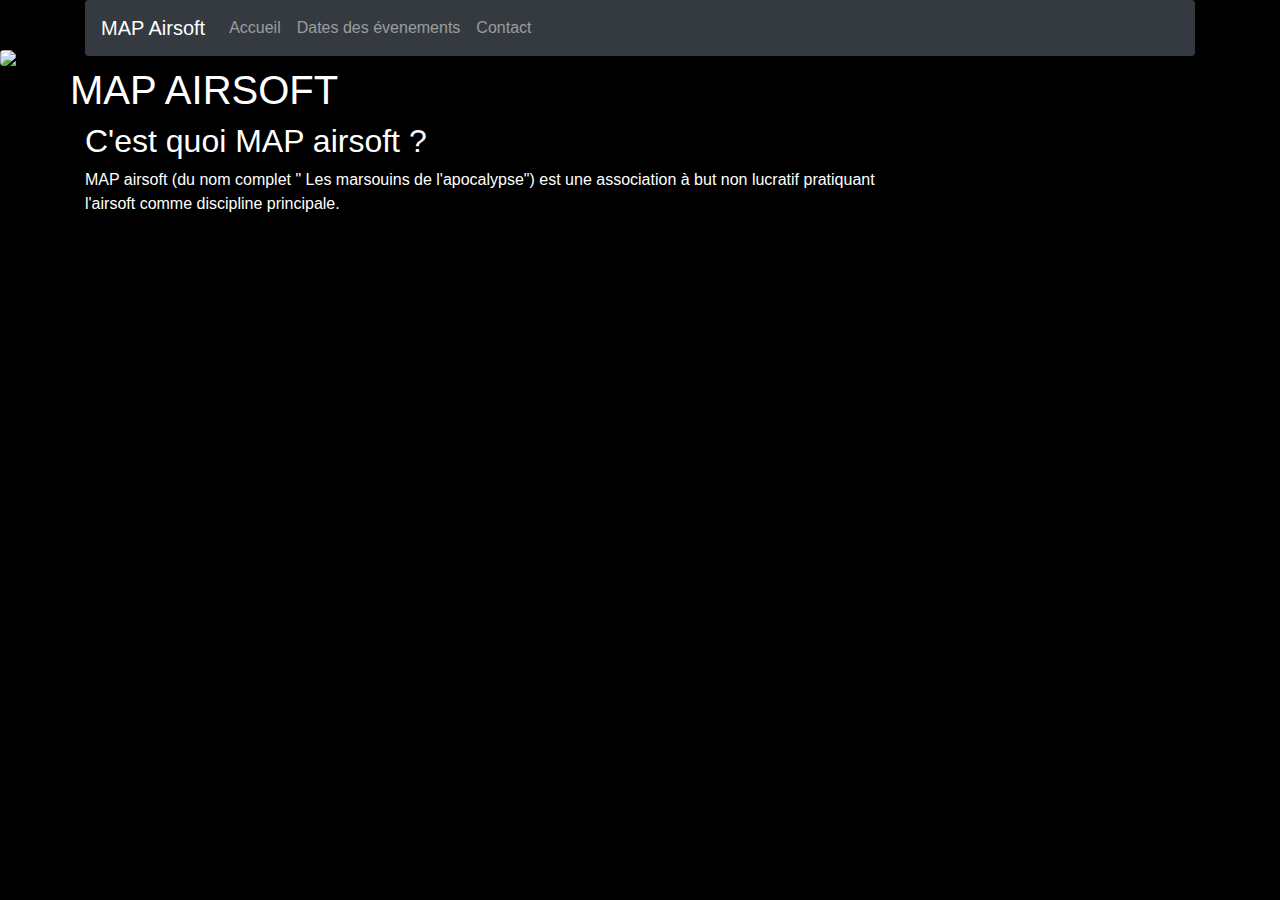
==== index.html @ 959b0807 "intégration menu et carousel" ====
<!doctype html>
<html lang="en">

<head>
    <title>Title</title>
    <!-- Required meta tags -->
    <meta charset="utf-8">
    <meta name="viewport" content="width=device-width, initial-scale=1, shrink-to-fit=no">

    <!-- Bootstrap CSS -->
    <link href="bootstrap-4.4.1-dist/bootstrap-4.4.1-dist/css/bootstrap.min.css" rel="stylesheet">
    <!-- mon CSS -->
    <link rel="stylesheet" href="style.css">
</head>

<body>

    <header class="container fixed-top">

        <!--Menu de navigation - début -->

        <nav class="navbar navbar-expand-md navbar-dark bg-dark rounded">
            <a class="navbar-brand" href="index.html">MAP Airsoft</a>

            <button class="navbar-toggler" type="button" data-toggle="collapse" data-target="#navbarSupportedContent"
                aria-controls="navbarSupportedContent" aria-expanded="false" aria-label="Toggle navigation">
                <span class="navbar-toggler-icon"></span>
            </button>

            <div class="collapse navbar-collapse" id="navbarSupportedContent">
                <ul class="navbar-nav mr-auto">
                    <li class="nav-item"><a class="nav-link " href="index.html">Accueil</a></li>
                    <li class="nav-item"><a class="nav-link " href="#">Dates des évenements</a></li>
                    <li class="nav-item"><a class="nav-link " href="contact.html">Contact</a></li>
                </ul>

            </div>
        </nav>
        <!--Menu de navigation - Fin -->

    </header>


    <main>

        <!--Intégratio d'un carousel - début -->
        <!--Il faut redimensionner manuellement les tailles image pour que le carousel soit propre -->
        <div id="carouselSlidesOnly" class="carousel slide" data-ride="carousel">
            <div class="carousel-inner" data-bs-ride="carousel">
                <div class="carousel-item active ">
                    <img src="Images/..." class="d-block rounded">
                </div>

                <div class="carousel-item">
                    <img src="Images/..." class="d-block rounded">
                </div>

                <div class="carousel-item">
                    <img src="Images/..." class="d-block rounded">
                </div>

            </div>

        </div>
        <!--Intégratio d'un carousel - fin -->

        <!--Intégratio TEXT - fin -->

        <div class="box_principal container">
            <div class="row">
                <h1>MAP AIRSOFT</h1>
            </div>
            <div class="row">
                <div class="col-9 ">
                    <h2> C'est quoi MAP airsoft ?</h2>
                    MAP airsoft (du nom complet " Les marsouins de l'apocalypse") est une association à but non lucratif
                    pratiquant l'airsoft comme discipline principale.
                </div>
                <div class="col-9 ">
                    <img src="" alt="">

                </div>
            </div>
        </div>

        <!--Intégratio TEXT - fin -->






    </main>

    <footer>

    </footer>



    <!-- Optional JavaScript -->
    <!--Scripte JQUERY-->
    <script src="bootstrap-autocomplete.min.js"></script>
    <script src="https://code.jquery.com/jquery-3.4.1.slim.min.js"
        integrity="sha384-J6qa4849blE2+poT4WnyKhv5vZF5SrPo0iEjwBvKU7imGFAV0wwj1yYfoRSJoZ+n"
        crossorigin="anonymous"></script>
    <script src="https://cdn.jsdelivr.net/npm/popper.js@1.16.0/dist/umd/popper.min.js"
        integrity="sha384-Q6E9RHvbIyZFJoft+2mJbHaEWldlvI9IOYy5n3zV9zzTtmI3UksdQRVvoxMfooAo"
        crossorigin="anonymous"></script>
    <script src="https://stackpath.bootstrapcdn.com/bootstrap/4.4.1/js/bootstrap.min.js"
        integrity="sha384-wfSDF2E50Y2D1uUdj0O3uMBJnjuUD4Ih7YwaYd1iqfktj0Uod8GCExl3Og8ifwB6"
        crossorigin="anonymous"></script>

</body>

</html>
---- style.css ----
body{
    background-color: black;
}

main{
    margin-top: 50px;
    color: white;

}
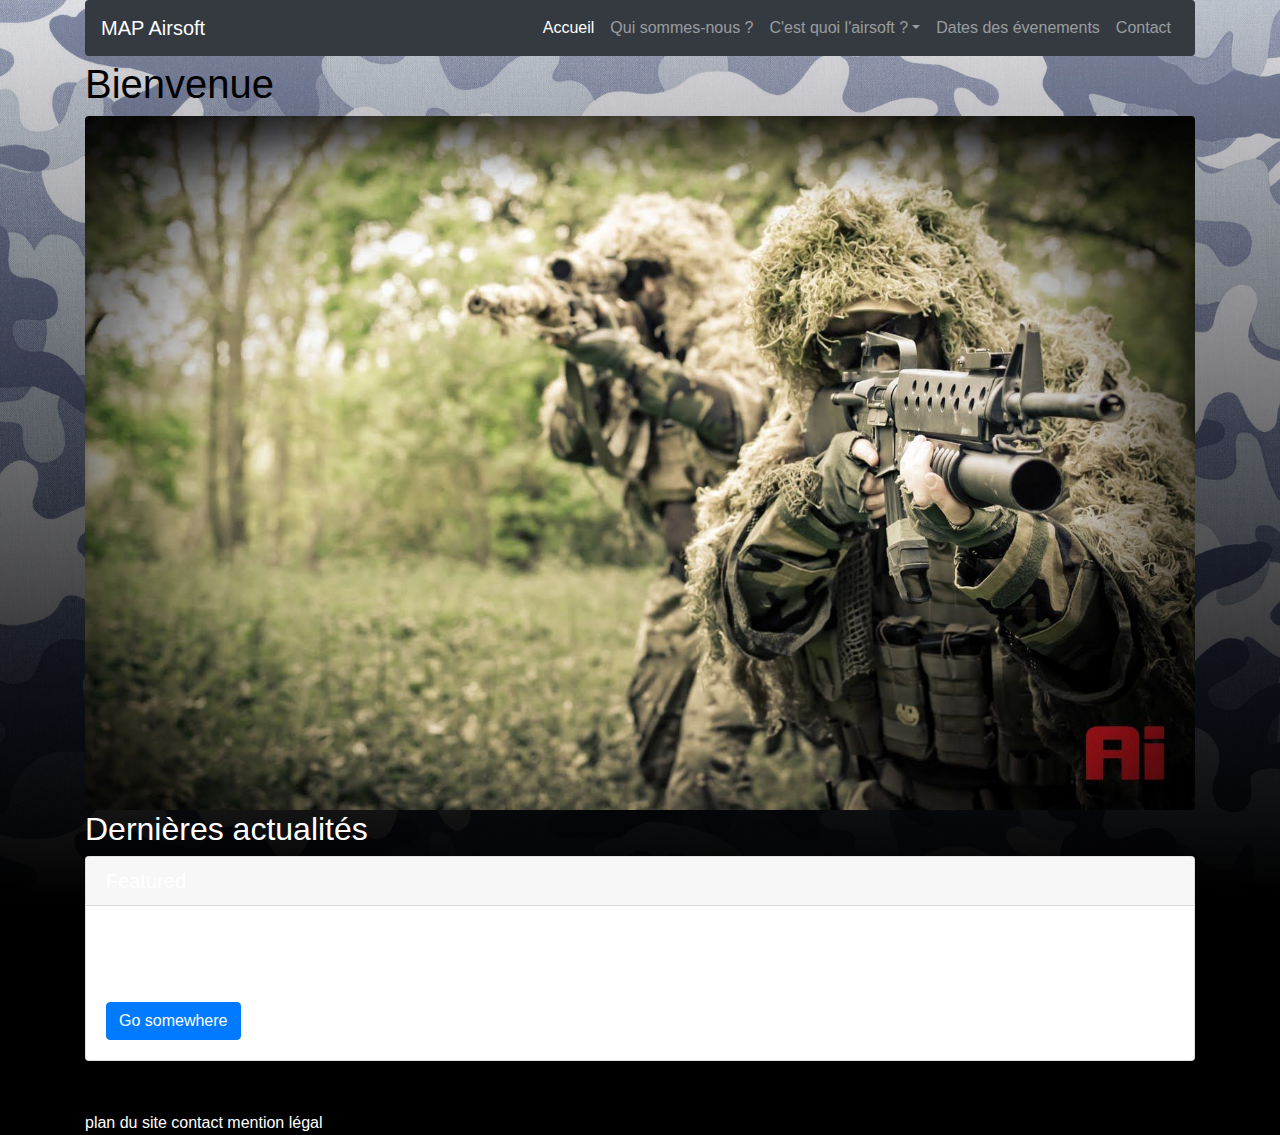
==== commit 3b98a6a3: "Mise à jour des fichier et intégration des évenements" ====
--- a/index.html
+++ b/index.html
@@ -2,7 +2,7 @@
 <html lang="en">
 
 <head>
-    <title>Title</title>
+    <title>MAP Airsoft</title>
     <!-- Required meta tags -->
     <meta charset="utf-8">
     <meta name="viewport" content="width=device-width, initial-scale=1, shrink-to-fit=no">
@@ -28,10 +28,20 @@
             </button>
 
             <div class="collapse navbar-collapse" id="navbarSupportedContent">
-                <ul class="navbar-nav mr-auto">
-                    <li class="nav-item"><a class="nav-link " href="index.html">Accueil</a></li>
-                    <li class="nav-item"><a class="nav-link " href="#">Dates des évenements</a></li>
-                    <li class="nav-item"><a class="nav-link " href="contact.html">Contact</a></li>
+                <ul class="navbar-nav ml-auto">
+                    <li class="nav-item"><a class="nav-link active" href="index.html">Accueil</a></li>
+                    <li class="nav-item"><a class="nav-link " href="Presentation.html">Qui sommes-nous ?</a></li>
+                    <li class="nav-item dropdown">
+                        <a class="nav-link dropdown-toggle" href="Histoire.html" data-toggle="dropdown"
+                            aria-haspopup="true" aria-expanded="false" role="button">C'est quoi l'airsoft ?</a>
+                        <div class="dropdown-menu">
+                            <a class="dropdown-item" href="Histoire.html">Histoire</a>
+                            <a class="dropdown-item" href="Hop-Up.html">L'effet Hop-UP</a>
+
+                        </div>
+                    </li>
+                    <li class="nav-item"><a class="nav-link " href="Evenement.html">Dates des évenements</a></li>
+                    <li class="nav-item"><a class="nav-link " href="Contact.html">Contact</a></li>
                 </ul>
 
             </div>
@@ -41,58 +51,60 @@
     </header>
 
 
-    <main>
+    <main class="container">
+
+        <h1>Bienvenue</h1>
 
         <!--Intégratio d'un carousel - début -->
         <!--Il faut redimensionner manuellement les tailles image pour que le carousel soit propre -->
-        <div id="carouselSlidesOnly" class="carousel slide" data-ride="carousel">
-            <div class="carousel-inner" data-bs-ride="carousel">
-                <div class="carousel-item active ">
-                    <img src="Images/..." class="d-block rounded">
+
+        <div class="row justify-content-center">
+            <div class="col-12">
+                <div id="carouselSlidesOnly" class="carousel slide" data-ride="carousel">
+                    <div class="carousel-inner" data-bs-ride="carousel">
+                        <div class="carousel-item active ">
+                            <img src="Images/soldiers_1600x1000.jpg" class="img-fluid rounded">
+                        </div>
+
+                        <div class="carousel-item">
+                            <img src="Images/Fusil_1600x1000.jpg" class="img-fluid rounded">
+                        </div>
+
+                        <div class="carousel-item">
+                            <img src="Images/Soldiergirls-1600x1000.jpg" class="img-fluid rounded">
+                        </div>
+                    </div>
                 </div>
-
-                <div class="carousel-item">
-                    <img src="Images/..." class="d-block rounded">
-                </div>
-
-                <div class="carousel-item">
-                    <img src="Images/..." class="d-block rounded">
-                </div>
-
             </div>
-
         </div>
         <!--Intégratio d'un carousel - fin -->
 
-        <!--Intégratio TEXT - fin -->
+        <!--Intégratio TEXT - Début -->
 
-        <div class="box_principal container">
-            <div class="row">
-                <h1>MAP AIRSOFT</h1>
-            </div>
-            <div class="row">
-                <div class="col-9 ">
-                    <h2> C'est quoi MAP airsoft ?</h2>
-                    MAP airsoft (du nom complet " Les marsouins de l'apocalypse") est une association à but non lucratif
-                    pratiquant l'airsoft comme discipline principale.
-                </div>
-                <div class="col-9 ">
-                    <img src="" alt="">
-
-                </div>
+        <div class="row text-white">
+            <div class="col-12">
+                <h2>Dernières actualités</h2>
+                <div class="card">
+                    <h5 class="card-header">Featured</h5>
+                    <div class="card-body">
+                      <h5 class="card-title">Special title treatment</h5>
+                      <p class="card-text">With supporting text below as a natural lead-in to additional content.</p>
+                      <a href="#" class="btn btn-primary">Go somewhere</a>
+                    </div>
+                  </div>
             </div>
         </div>
 
         <!--Intégratio TEXT - fin -->
 
-
-
-
-
-
     </main>
 
-    <footer>
+    <footer class="container">
+        <div>
+            plan du site
+            contact
+            mention légal
+        </div>
 
     </footer>
 
--- a/style.css
+++ b/style.css
@@ -1,9 +1,34 @@
-body{
+body {
+    height: 100%;
+    width: 100%;
+    background-image: linear-gradient(transparent, black), url(Images/Wallpapers-textures-background_blue.jpg);
+    background-size: cover;
+    background-repeat: no-repeat;
     background-color: black;
+    background-attachment: fixed;
 }
 
-main{
-    margin-top: 50px;
+main {
+    margin-top: 60px;
+    color: black;
+}
+
+.box_text {
+    padding: 5%;
+    background-color: white;
+    border: solid black;
+    border-radius: 10px;
+    text-justify: auto;
+}
+
+h1{
+    color: black;
+}
+
+footer {
+    background-color: black;
+    border-radius: 10px;
     color: white;
+    padding-top: 50px;   
+}
 
-}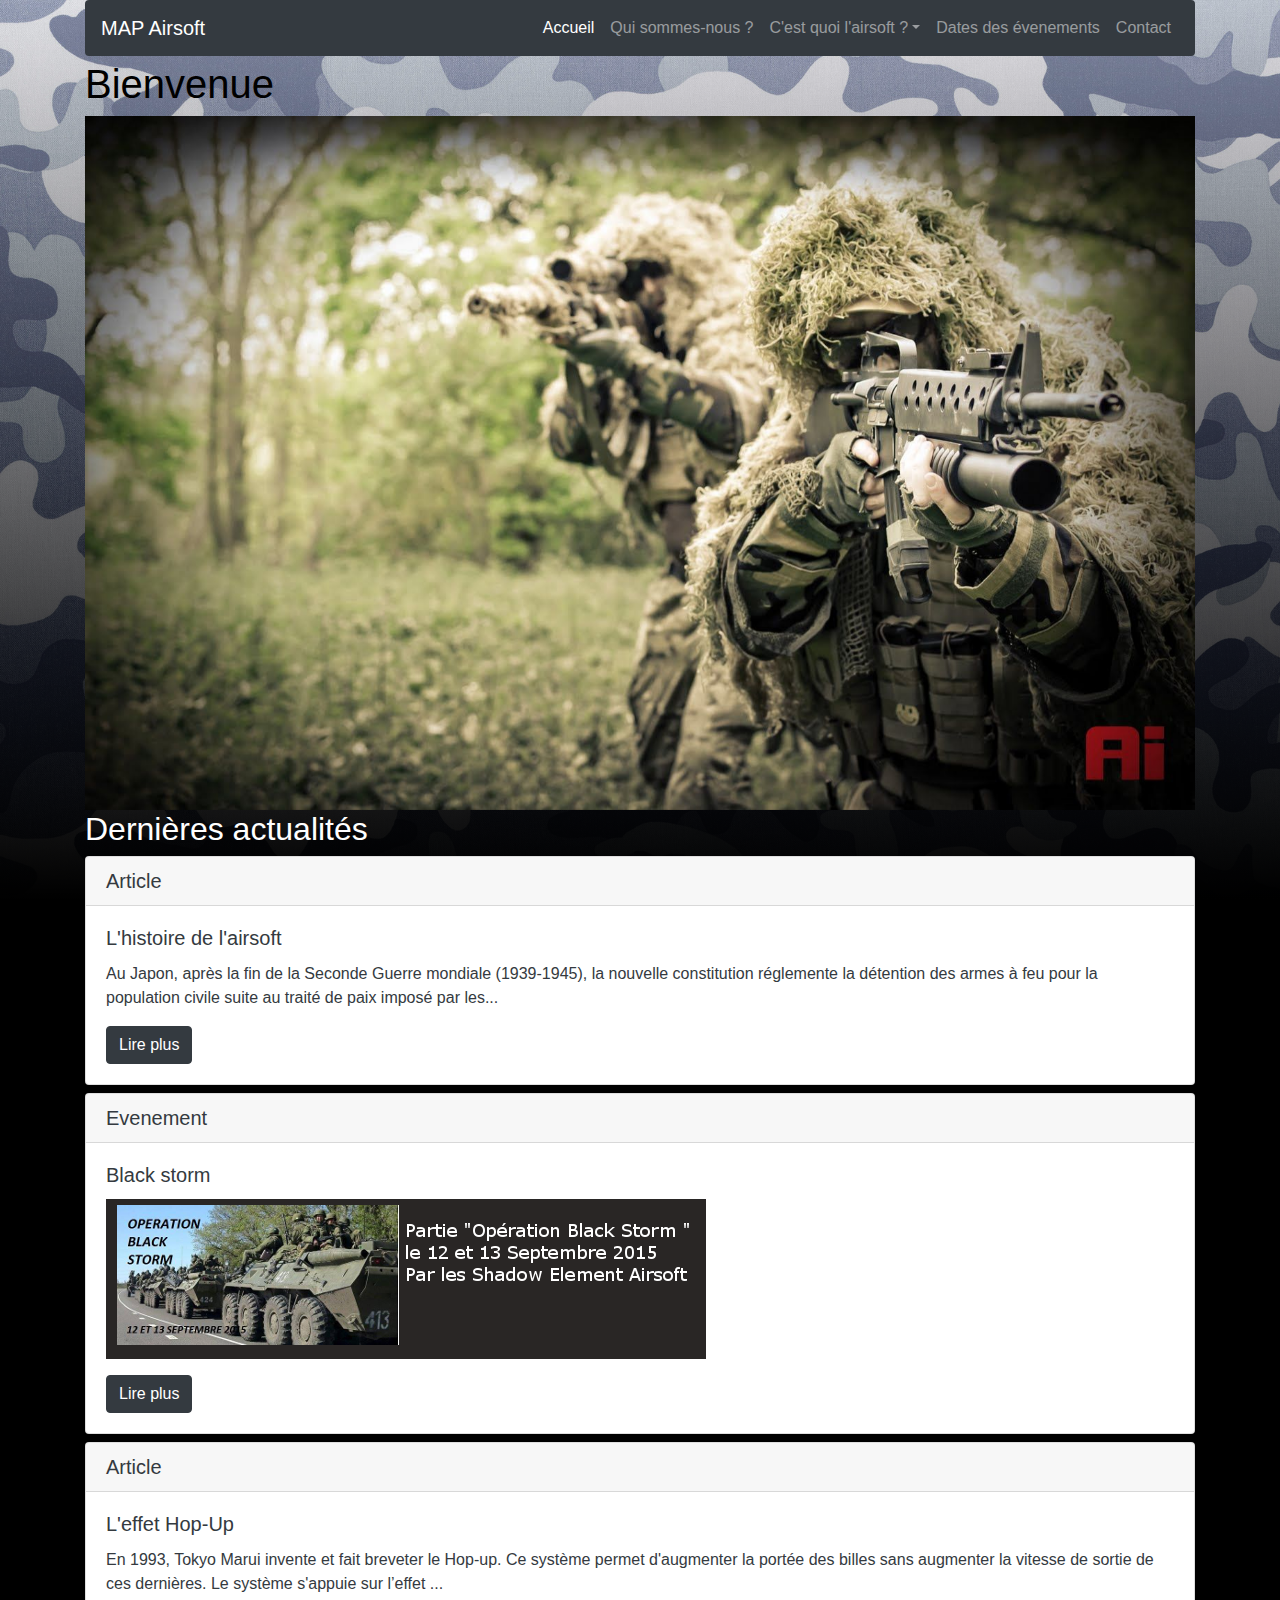
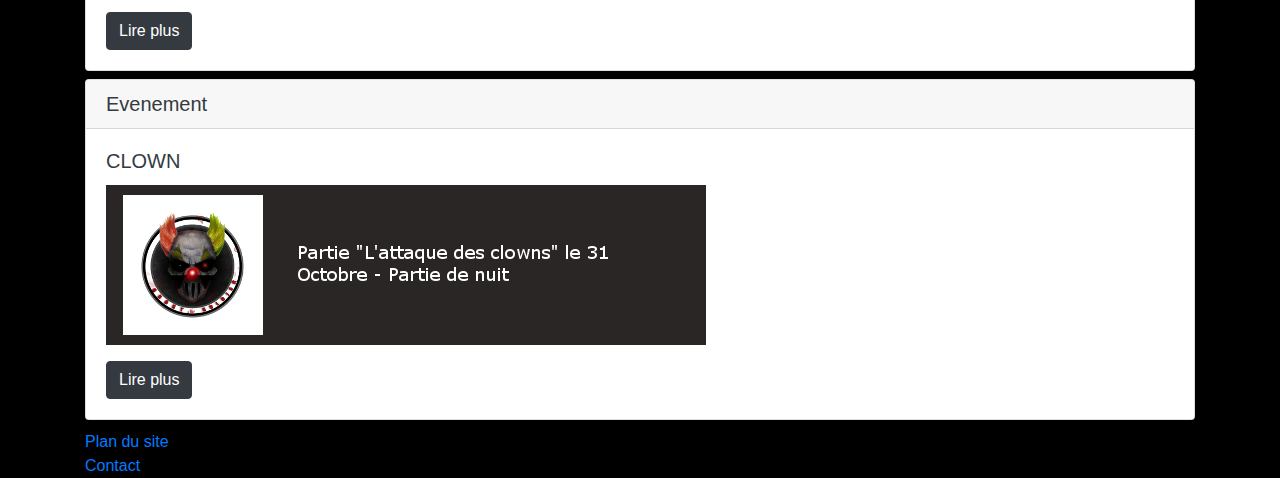
==== commit 3c4b2a82: "intégration sitemap et mise en place dernière actu" ====
--- a/index.html
+++ b/index.html
@@ -63,15 +63,15 @@
                 <div id="carouselSlidesOnly" class="carousel slide" data-ride="carousel">
                     <div class="carousel-inner" data-bs-ride="carousel">
                         <div class="carousel-item active ">
-                            <img src="Images/soldiers_1600x1000.jpg" class="img-fluid rounded">
+                            <img src="Images/soldiers_1600x1000.jpg" class="img-fluid">
                         </div>
 
                         <div class="carousel-item">
-                            <img src="Images/Fusil_1600x1000.jpg" class="img-fluid rounded">
+                            <img src="Images/Fusil_1600x1000.jpg" class="img-fluid">
                         </div>
 
                         <div class="carousel-item">
-                            <img src="Images/Soldiergirls-1600x1000.jpg" class="img-fluid rounded">
+                            <img src="Images/Soldiergirls-1600x1000.jpg" class="img-fluid">
                         </div>
                     </div>
                 </div>
@@ -84,14 +84,47 @@
         <div class="row text-white">
             <div class="col-12">
                 <h2>Dernières actualités</h2>
-                <div class="card">
-                    <h5 class="card-header">Featured</h5>
+
+                <div class="card text-dark mt-2">
+                    <h5 class="card-header">Article</h5>
                     <div class="card-body">
-                      <h5 class="card-title">Special title treatment</h5>
-                      <p class="card-text">With supporting text below as a natural lead-in to additional content.</p>
-                      <a href="#" class="btn btn-primary">Go somewhere</a>
+                        <h5 class="card-title">L'histoire de l'airsoft</h5>
+                        <p class="card-text">Au Japon, après la fin de la Seconde Guerre mondiale (1939-1945), la
+                            nouvelle constitution réglemente la détention des armes à feu pour la population civile
+                            suite au traité de paix imposé par les...</p>
+                        <a href="Histoire.html" class="btn btn-dark">Lire plus</a>
                     </div>
-                  </div>
+                </div>
+
+                <div class="card text-dark mt-2">
+                    <h5 class="card-header">Evenement</h5>
+                    <div class="card-body">
+                        <h5 class="card-title">Black storm</h5>
+                        <p><img src="Images/Img_article/Partie black storm.png" alt=""></p>
+                        <a href="Evenement.html" class="btn btn-dark">Lire plus</a>
+                    </div>
+                </div>
+
+                <div class="card text-dark mt-2">
+                    <h5 class="card-header">Article</h5>
+                    <div class="card-body">
+                        <h5 class="card-title">L'effet Hop-Up</h5>
+                        <p class="card-text">En 1993, Tokyo Marui invente et fait breveter le Hop-up. Ce système permet
+                            d'augmenter la portée des billes sans augmenter la vitesse de sortie de ces dernières. Le
+                            système s'appuie sur l’effet ...</p>
+                        <a href="Histoire.html" class="btn btn-dark">Lire plus</a>
+                    </div>
+                </div>
+
+                <div class="card text-dark mt-2">
+                    <h5 class="card-header">Evenement</h5>
+                    <div class="card-body">
+                        <h5 class="card-title">CLOWN</h5>
+                        <p><img src="Images/Img_article/Partie CLOWN.png" alt=""></p>
+                        <a href="Evenement.html" class="btn btn-dark">Lire plus</a>
+                    </div>
+                </div>
+
             </div>
         </div>
 
@@ -100,11 +133,9 @@
     </main>
 
     <footer class="container">
-        <div>
-            plan du site
-            contact
-            mention légal
-        </div>
+
+        <div><a href="sitemap.html">Plan du site</a></div>
+        <div><a href="Contact.html">Contact</a></div>
 
     </footer>
 
--- a/style.css
+++ b/style.css
@@ -21,7 +21,7 @@
     text-justify: auto;
 }
 
-h1{
+h1 {
     color: black;
 }
 
@@ -29,6 +29,5 @@
     background-color: black;
     border-radius: 10px;
     color: white;
-    padding-top: 50px;   
+    margin-top: 10px;
 }
-
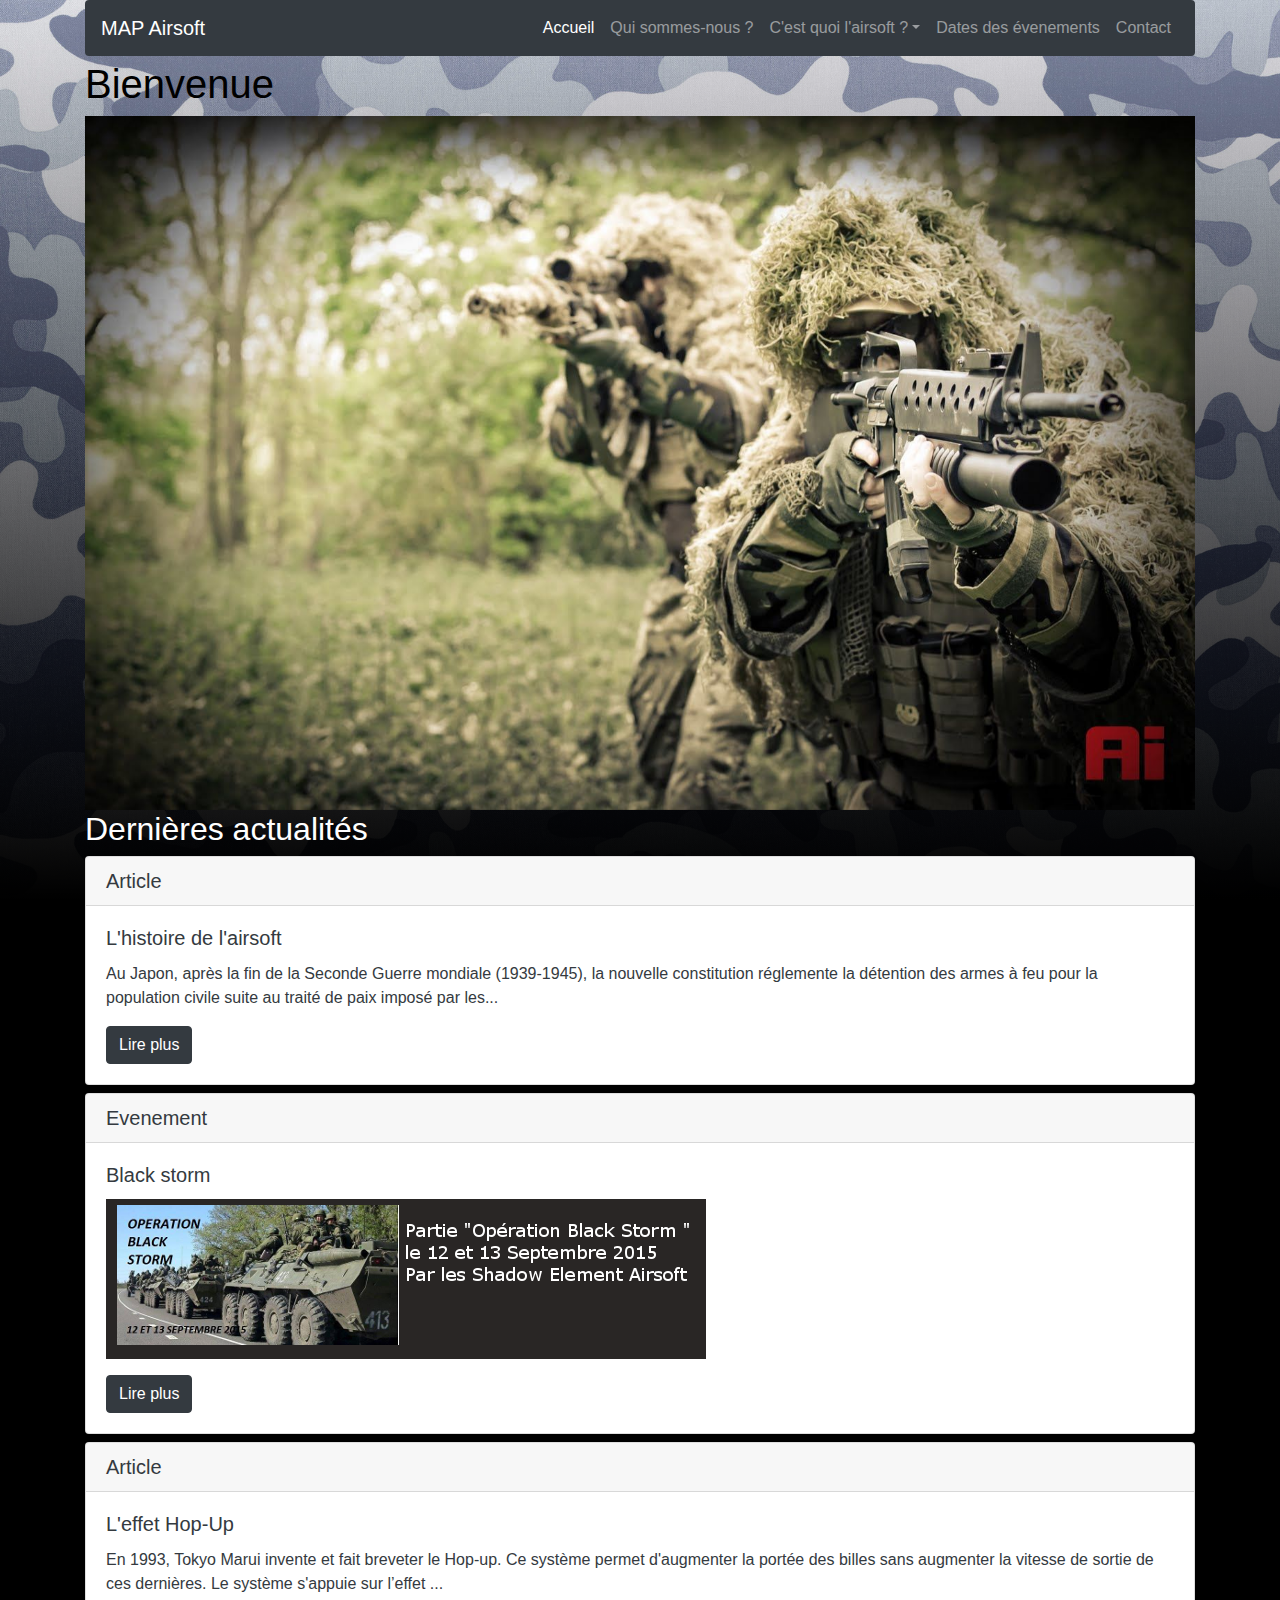
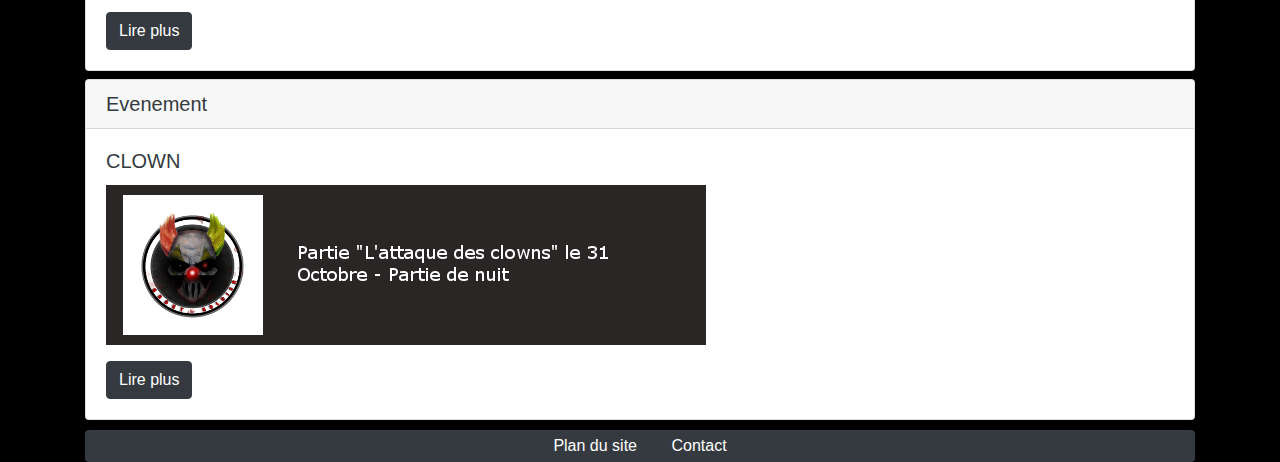
==== commit 3febc0e0: "mise a jour des liens sitemap et correction de problème d'affichage" ====
--- a/index.html
+++ b/index.html
@@ -43,7 +43,6 @@
                     <li class="nav-item"><a class="nav-link " href="Evenement.html">Dates des évenements</a></li>
                     <li class="nav-item"><a class="nav-link " href="Contact.html">Contact</a></li>
                 </ul>
-
             </div>
         </nav>
         <!--Menu de navigation - Fin -->
@@ -100,7 +99,7 @@
                     <h5 class="card-header">Evenement</h5>
                     <div class="card-body">
                         <h5 class="card-title">Black storm</h5>
-                        <p><img src="Images/Img_article/Partie black storm.png" alt=""></p>
+                        <p><img src="Images/Img_article/Partie black storm.png" class="img-fluid" alt=""></p>
                         <a href="Evenement.html" class="btn btn-dark">Lire plus</a>
                     </div>
                 </div>
@@ -120,7 +119,7 @@
                     <h5 class="card-header">Evenement</h5>
                     <div class="card-body">
                         <h5 class="card-title">CLOWN</h5>
-                        <p><img src="Images/Img_article/Partie CLOWN.png" alt=""></p>
+                        <p><img src="Images/Img_article/Partie CLOWN.png" class="img-fluid" alt=""></p>
                         <a href="Evenement.html" class="btn btn-dark">Lire plus</a>
                     </div>
                 </div>
@@ -134,8 +133,10 @@
 
     <footer class="container">
 
-        <div><a href="sitemap.html">Plan du site</a></div>
-        <div><a href="Contact.html">Contact</a></div>
+        <div class="col-12 bg-dark rounded text-center p-1">
+            <div class="col-12 col-md-2 d-inline"><a href="sitemap.html" class="text-white">Plan du site</a></div>
+            <div class="col-12 col-md-2 d-inline"><a href="Contact.html" class="text-white">Contact</a></div>
+        </div>
 
     </footer>
 
--- a/style.css
+++ b/style.css
@@ -26,8 +26,7 @@
 }
 
 footer {
-    background-color: black;
-    border-radius: 10px;
+    
     color: white;
     margin-top: 10px;
 }
